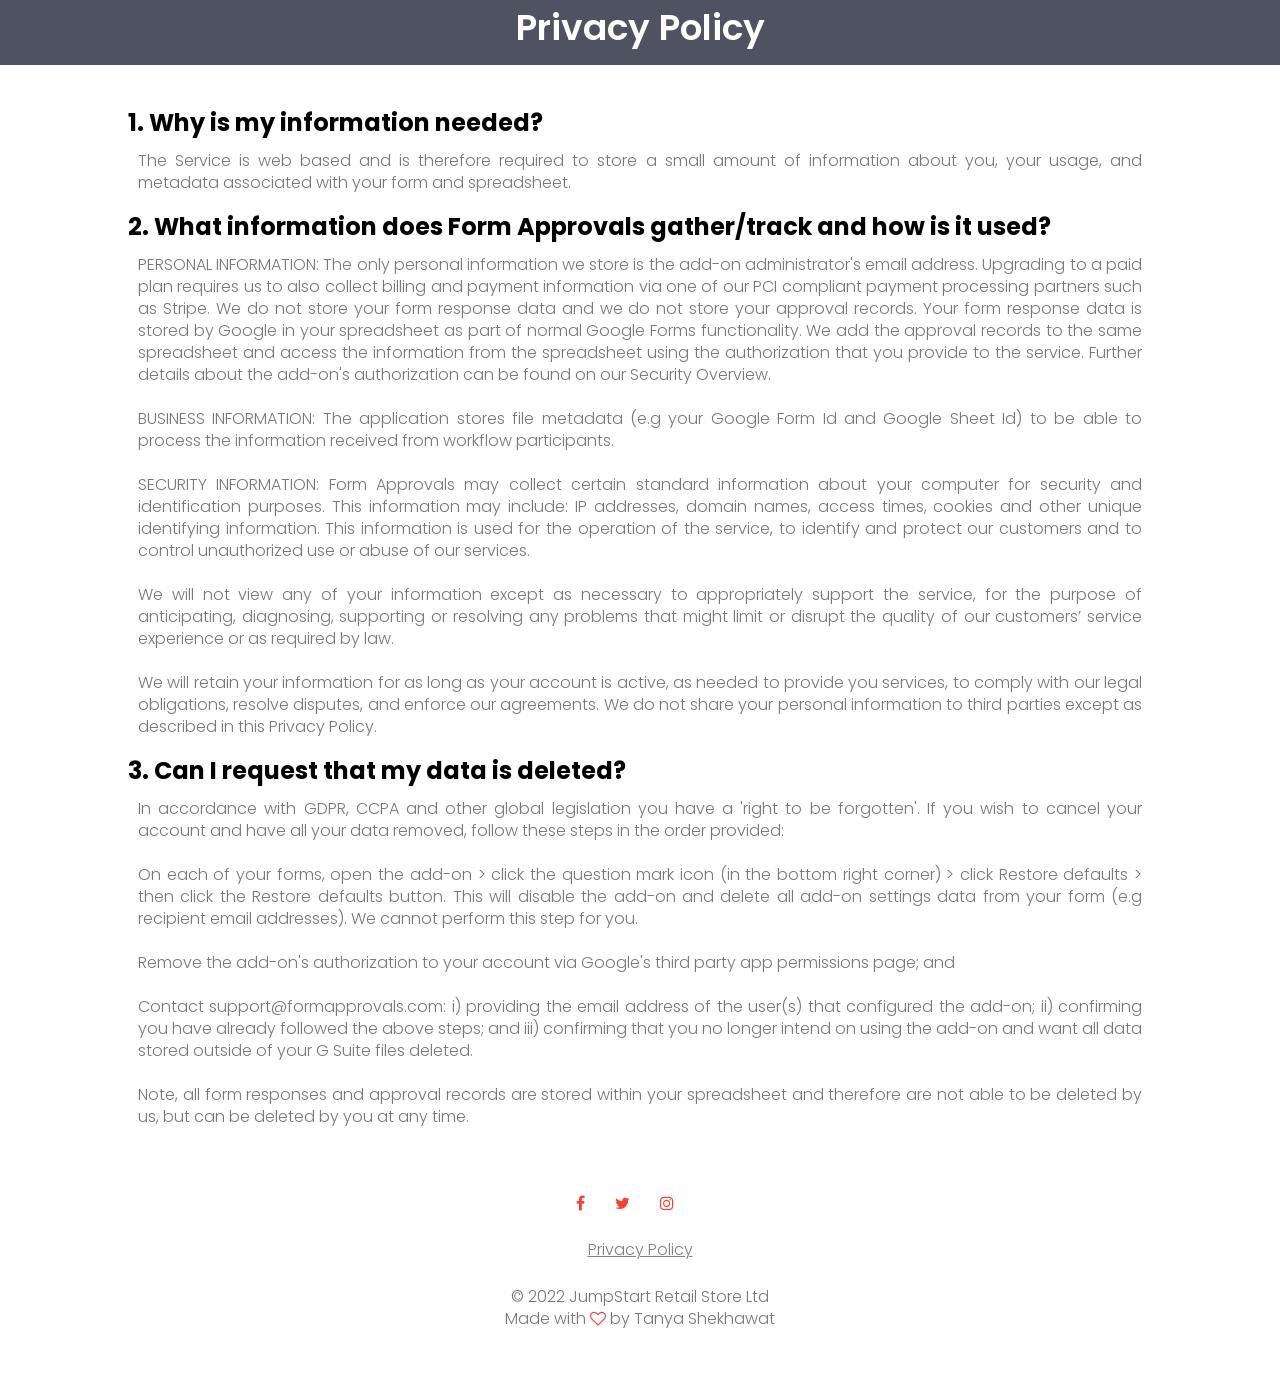
==== index.html @ 797606f6 "Privacy Policy" ====
<!DOCTYPE html>
<html lang="en">
<head>
    <meta charset="UTF-8">
    <meta http-equiv="X-UA-Compatible" content="IE=edge">
    <meta name="viewport" content="width=device-width , initial-scale=1.0">
    <title>JumpStart Retail Store</title>
    <link rel="icon" href="abc logo.png" type ="image/x-icon" >
    <link rel="stylesheet" href="https://stackpath.bootstrapcdn.com/font-awesome/4.7.0/css/font-awesome.min.css">
    <link rel="stylesheet" href="style.css">
    <link rel="stylesheet" href="navbar.css">
    <link rel="preconnect" href="https://fonts.googleapis.com">
<link rel="preconnect" href="https://fonts.gstatic.com" crossorigin>
<link href="https://fonts.googleapis.com/css2?family=Poppins:wght@100;200;300;400;600;700&display=swap" rel="stylesheet">
<script>
  /* When the user clicks on the button, 
  toggle between hiding and showing the dropdown content */
  function myFunction() {
    document.getElementById("myDropdown").classList.toggle("show");
  }
  
  // Close the dropdown if the user clicks outside of it
  window.onclick = function(event) {
    if (!event.target.matches('.dropbtn')) {
      var dropdowns = document.getElementsByClassName("dropdown-content");
      var i;
      for (i = 0; i < dropdowns.length; i++) {
        var openDropdown = dropdowns[i];
        if (openDropdown.classList.contains('show')) {
          openDropdown.classList.remove('show');
        }
      }
    }
  }
  </script>
</head>
<body>
<section class="sub-header">
        <h1>Privacy Policy</h1>
</section>
<!-------Privacy Policy--------->

<section class="privacy-policy">
    <div class="row">
        <div class="privacy-col">
            <h2>1. Why is my information needed?</h2>
            <p>The Service is web based and is therefore required to store a small amount of information about you, your usage, and metadata associated with your form and spreadsheet.<br></p>
            <h2>2. What information does Form Approvals gather/track and how is it used?</h2>
            <p>  PERSONAL INFORMATION: The only personal information we store is the add-on administrator's email address. Upgrading to a paid plan requires us to also collect billing and payment information via one of our PCI compliant payment processing partners such as Stripe. We do not store your form response data and we do not store your approval records. Your form response data is stored by Google in your spreadsheet as part of normal Google Forms functionality. We add the approval records to the same spreadsheet and access the information from the spreadsheet using the authorization that you provide to the service. Further details about the add-on's authorization can be found on our Security Overview.
            <br>
            <br>
            BUSINESS INFORMATION: The application stores file metadata (e.g your Google Form Id and Google Sheet Id) to be able to process the information received from workflow participants.
            <br>
            <br>
            SECURITY INFORMATION: Form Approvals may collect certain standard information about your computer for security and identification purposes. This information may include: IP addresses, domain names, access times, cookies and other unique identifying information. This information is used for the operation of the service, to identify and protect our customers and to control unauthorized use or abuse of our services.
            <br>
            <br>
            We will not view any of your information except as necessary to appropriately support the service, for the purpose of anticipating, diagnosing, supporting or resolving any problems that might limit or disrupt the quality of our customers’ service experience or as required by law.
            <br>
            <br>
            We will retain your information for as long as your account is active, as needed to provide you services, to comply with our legal obligations, resolve disputes, and enforce our agreements. We do not share your personal information to third parties except as described in this Privacy Policy.</p>
            <h2>3. Can I request that my data is deleted?</h2>
            <p> In accordance with GDPR, CCPA and other global legislation you have a 'right to be forgotten'. If you wish to cancel your account and have all your data removed, follow these steps in the order provided:
              <br>
              <br>
            On each of your forms, open the add-on > click the question mark icon (in the bottom right corner) > click Restore defaults > then click the Restore defaults button. This will disable the add-on and delete all add-on settings data from your form (e.g recipient email addresses). We cannot perform this step for you.
            <br>
            <br>Remove the add-on's authorization to your account via Google's third party app permissions page; and
            <br>
            <br>
            Contact support@formapprovals.com: i) providing the email address of the user(s) that configured the add-on; ii) confirming you have already followed the above steps; and iii) confirming that you no longer intend on using the add-on and want all data stored outside of your G Suite files deleted.
          
            <br>  <br>Note, all form responses and approval records are stored within your spreadsheet and therefore are not able to be deleted by us, but can be deleted by you at any time. 
              </p>
            
        </div>
    </div>
</section>  




<!-- footer -->


<section class="footer">
    
    <div class="icons">
        <a href="https://www.facebook.com/"><i class="fa fa-facebook-f" id="fb"></i></a>
        <a href="https://twitter.com/"><i class="fa fa-twitter" id="fb"></i></a>
        <a href="https://www.instagram.com/"><i class="fa fa-instagram" id="fb"></i></a>
        <a href="https://www.facebook.com/"><i class="fa fa-linkdin" id="fb"></i></a>
       
       
    </div>
    <p> <a href="privacy.html" style="color: grey;">Privacy Policy</a></p>
    <p>
        © 2022 JumpStart Retail Store Ltd
        <br>
        Made with <i class="fa fa-heart-o"></i> by Tanya Shekhawat</p>  
</section>



    
</body>
</html>
---- style.css ----
*{
    margin: 0;
    padding: 0;
    font-family: 'Poppins', sans-serif;
}
.header{
    min-height: 100vh;
    width: 100%;
    background-image: linear-gradient(rgba(4,9,30,0.7),rgba(4,9,30,0.7)), url(banner.png);
    background-position: cover;
    background-size: cover;
    position: relative;
}
.nav{
    display: flex;
    padding: 2% 6%;
    justify-content: space-between;
    align-items: center;
}
.nav img{
    top: 8px;
    left: 16px;
    float: left;
    width: 150px;
    padding-left: 0%;
    padding-top: 0%;
}
.nav-links{
    flex: 1;
    text-align: right;
}
.nav-links ul li{
    list-style: none;
    display: inline-block;
    padding: 8px 12px;
    position: relative;
}
.nav-links ul li a{
    color: #fff;
    text-decoration: none;
    font-size: 13px;


 }
.nav-links ul li ::after{
     content:'';
     width: 0%;
     height: 2px;
     background: #f44336;
     display: block;
     margin: auto;
     transition: 0.5s;
 }
.nav-links ul li:hover ::after{
     width: 100%;
 }
.text-box{
     width: 90%;
     color: #fff;
     position: absolute;
     top: 50%;
     left: 50%;
     transform: translate(-50%,-50%);
     text-align: center;
 }
.text-box h1{
    font-size: 62px;
}
.text-box p{
    margin: 10px 0 40px;
    font-size: 14px;
    color: #fff;
}
.hero-btn{
    display: inline-block;
    text-decoration: none;
    color: #fff;
    border: 1px solid #fff;
    padding: 12px 34px;
    font-size: 13px;
    background: transparent;
    position: relative;
    cursor: pointer;
}
.hero-btn:hover{
    border: 1px solid #f44336;
    background: #f44336;
    transition: 1s; 
}

/*-----call to action----- */

.cta{
    margin: 100px auto;
    width: 80%;
    background-image: linear-gradient(rgba(0,0,0,0.7),rgba(0,0,0,0.7)), url(banner2.jpg);
    background-position: cover;
    background-size: cover;
    border-radius: 10px;
    text-align: center;
    padding: 100px 0;
}
.cta h1{
    color: #fff;
    margin-bottom: 40px;
    padding: o;
}


/* -----footer---- */
.footer{
    width: 100%;
    text-align: center;
    padding: 30px 0;
}

.footer h1{
    margin-bottom: 25px;
    margin-top: 20px;
    font-weight: 600;
}
.icons .fa{
    color: #f44336;
    margin: 0 13px;
    cursor: pointer;
    padding: 18px 0;
}
.fa-heart-o{
    color: #f44336;
}

.icons{
    color: #f44336;
}




/* -----about us page----- */


.sub-header{
    height: 65px;
    width: 100%;
    background-image: linear-gradient(rgba(4,9,30,0.7),rgba(4,9,30,0.7)), url(background.jpg);
    background-position: center;
    background-size: cover;
    text-align: center;
    color: #fff;
}
.sub-header h1{
    margin-top: 0px;
}

.about-col{
    width: 80%;
    margin: auto;
    padding-top: 80px;
    padding-bottom: 50px;
}
.about-col{
    flex-basis: 48%;
    padding: 30px 2px;
}
.about-col img{
    width: 100%;
}

.about-col h1{
    padding-top: 0;
}
.about-col p{
    padding: 15px 0 25px;
}  

.red-btn{
    border: 1px solid #f44336;
    background: transparent;
    color: #f44336;
}
.red-btn:hover{
    color: #fff;
}



/* ----contact us page---- */

.location{
    width: 80%;
    margin: auto;
    padding: 80px;
}
.location iframe{
    width: 100%;
}
.contact-us{
    width: 80%;
    margin: auto;
}
.contact-col{
    flex-basis: 48%;
    margin-bottom: 30px;
}
.contact-col div{
    display: flex;
    align-items: center;
    margin-bottom: 40px;
}
.contact-col div .fa{
    font-size: 28px;
    color: #f44336;
    margin: 10px;
    margin-right: 30px;
}
.contact-col div p{
    padding: 0;
}
.contact-col div h5{
    font-size: 20px;
    margin-bottom: 5px;
    color: #555;
    font-weight: 400;
} 
.contact-col input, .contact-col textarea{
    width: 100%;
    padding: 15px;
    margin-bottom: 17px;
    outline: none;
    border: 1px solid #ccc;
    box-sizing: border-box;
}


/* ----site map----- */
.Site-Map{
    width: 80%;
    margin-left: 38%;
    text-align: center;
    padding-top: 100px;
    
}
h1{
    font-size: 36px;
    font-weight: 600;
}


/* -----privacy policy----- */
.privacy-policy{
    width: 80%;
    margin: 20px auto auto auto ;
    text-align: justify;
    padding-top: 20px;
}
h1{
    font-size: 36px;
    font-weight: 600;
}
p{
    color: #777;
    font-size: 16px;
    font-weight: 300;
    line-height: 22px;
    padding: 10px;
    margin-bottom: 5px;
}

#logo{
    width: 100px;
    height: 80px;
    margin-left: 10px;
    margin-top: 10px;
}
#logo1{
    width: 100px;
    height: 80px;
    margin-left: -1320px;
    margin-top: 10px;

}

/* ------------nav-bar-icons------------- */


.nav-links .fa{
    margin-right: 8px;
}

.sub-menu-1{
    display: block;
}

.sub-menu-1{
    display: block;
    position: absolute;
    background: rgb(0,100,0);
    margin-top: 15px;
    margin-left: 15px;
}

.sub-menu-1{
    display: block
    
}   

/*------------- navlinks----eijreowih------ */ 

    
.wrapper{
    width: 860px; 
    margin: 0 auto;
    }
.wrapper ul{
    list-style: none;
    margin-top: 2%;
    }
.wrapper ul li {
    background: #262626;
    width: 170px;
    border: 1px solid #fff;
    height: 50px;
    line-height: 50px;
    text-align: center;
    float: left;
    color: #fff;
    font-size: 16px;
    position: relative;
    font-family: poppins;
    text-transform: uppercase;
    font-weight: bold;
    }
.wrapper ul li:hover{
    background: crimson; 
    }
    
.wrapper ul ul{
    display: none;
    }
.wrapper ul li:hover > ul{
    display: block;
    }
.wrapper ul ul ul{
    margin-left: 170px;
    top: 0;
    position: absolute;
    }
.coursep p{
        margin: 5px;
        padding: 10px;
        font-size: 18px;
    }    
.table, th, td {
  border: 1px solid black;
}

.tabl, th, td {
    border: 2px solid black;
}
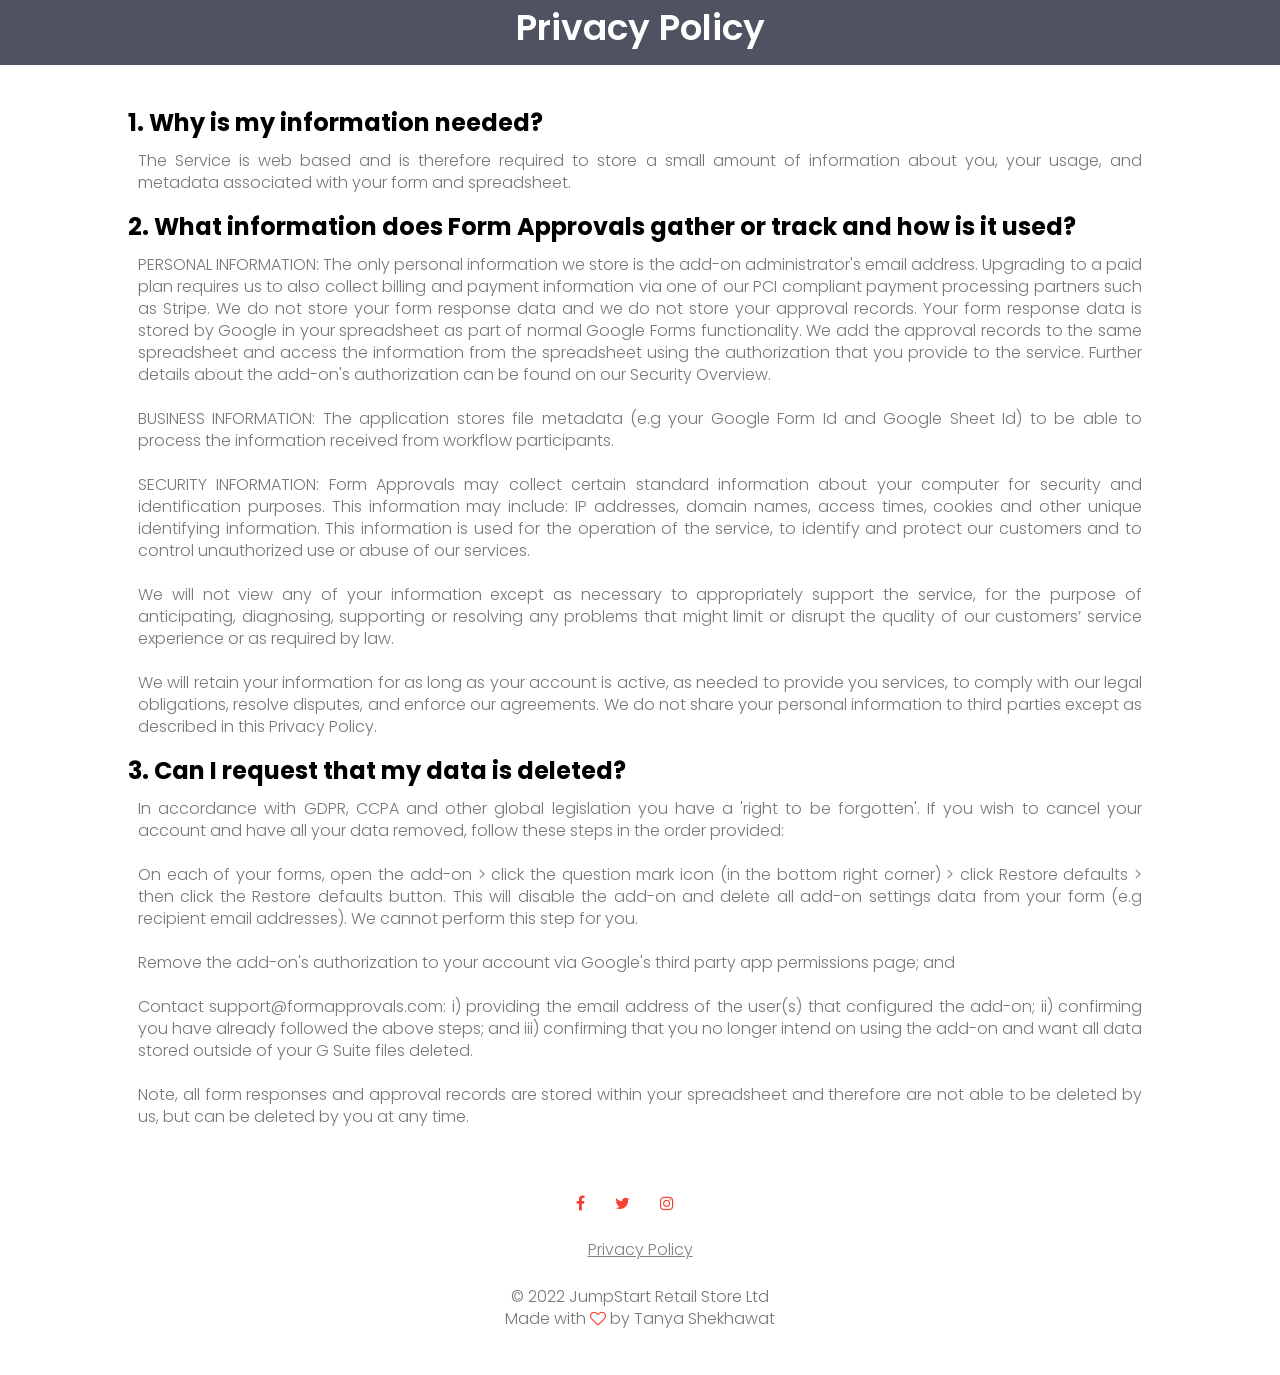
==== commit ffc3a814: "Update index.html" ====
--- a/index.html
+++ b/index.html
@@ -45,7 +45,7 @@
         <div class="privacy-col">
             <h2>1. Why is my information needed?</h2>
             <p>The Service is web based and is therefore required to store a small amount of information about you, your usage, and metadata associated with your form and spreadsheet.<br></p>
-            <h2>2. What information does Form Approvals gather/track and how is it used?</h2>
+            <h2>2. What information does Form Approvals gather or track and how is it used?</h2>
             <p>  PERSONAL INFORMATION: The only personal information we store is the add-on administrator's email address. Upgrading to a paid plan requires us to also collect billing and payment information via one of our PCI compliant payment processing partners such as Stripe. We do not store your form response data and we do not store your approval records. Your form response data is stored by Google in your spreadsheet as part of normal Google Forms functionality. We add the approval records to the same spreadsheet and access the information from the spreadsheet using the authorization that you provide to the service. Further details about the add-on's authorization can be found on our Security Overview.
             <br>
             <br>
